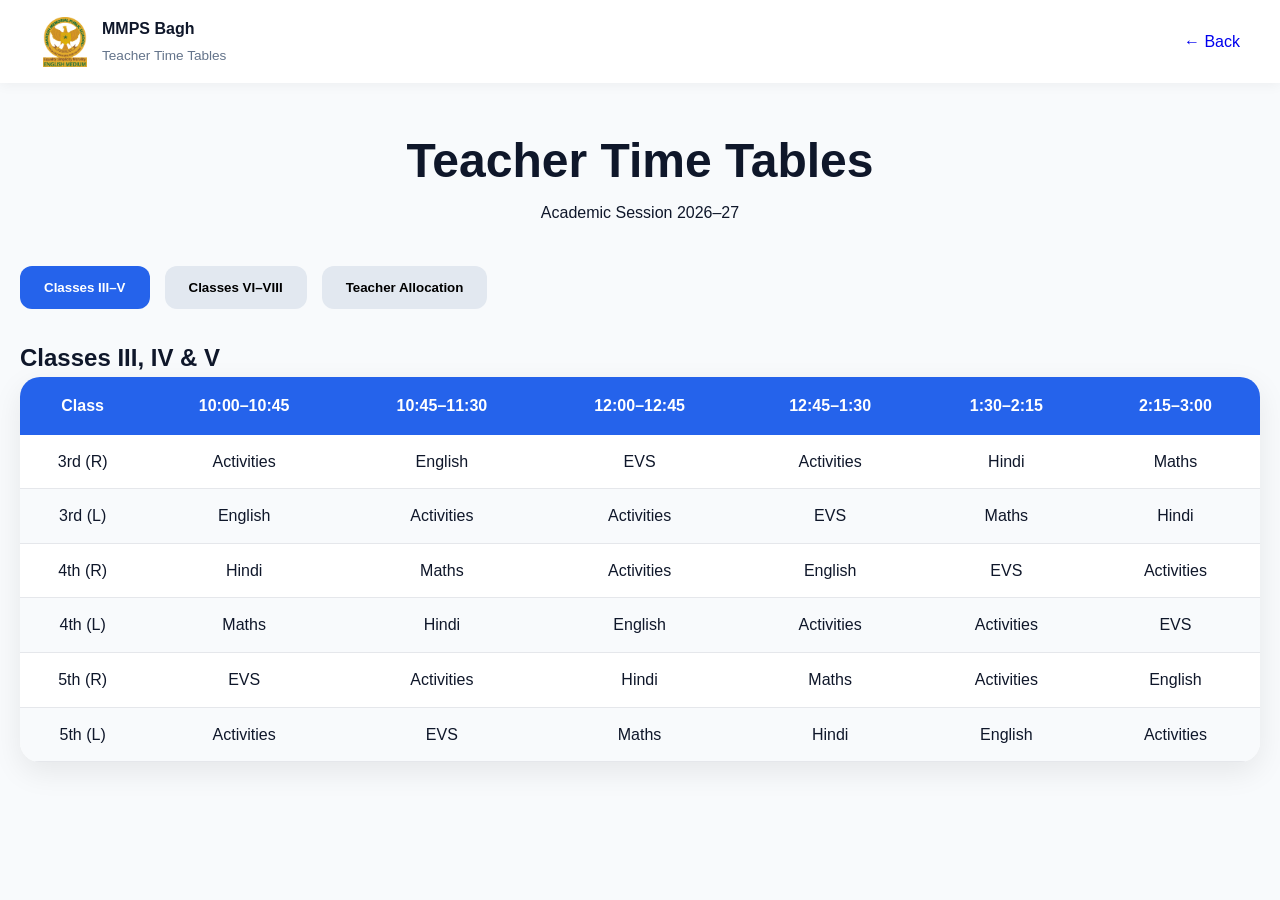
==== pages/teacher-timetable.html @ deb1a6f3 "final mmps portal updated" ====
<!DOCTYPE html>
<html lang="en">

<head>

<meta charset="UTF-8">
<meta name="viewport" content="width=device-width, initial-scale=1.0">

<title>Teacher Time Tables | MMPS</title>

<link rel="stylesheet" href="../assets/css/main.css">
<link rel="stylesheet" href="../assets/css/teacher.css">

</head>

<body>

<nav class="navbar">

    <div class="nav-brand">

        <img
            src="../assets/images/logo.png"
            alt="MMPS Logo"
            class="nav-logo">

        <div>
            <h3>MMPS Bagh</h3>
            <span>Teacher Time Tables</span>
        </div>

    </div>

    <a href="../index.html" class="back-btn">
        ← Back
    </a>

</nav>

<div class="teacher-container">

    <div class="hero-section">

        <h1>Teacher Time Tables</h1>

        <p>
            Academic Session 2026–27
        </p>

    </div>

    <!-- TABS -->

    <div class="tabs">

        <button class="tab-btn active"
            onclick="showTab('class345')">

            Classes III–V

        </button>

        <button class="tab-btn"
            onclick="showTab('class678')">

            Classes VI–VIII

        </button>

        <button class="tab-btn"
            onclick="showTab('allocation')">

            Teacher Allocation

        </button>

    </div>

    <!-- CLASSES 3-5 -->

    <section id="class345"
        class="tab-content active">

        <h2>Classes III, IV & V</h2>

        <div class="table-wrapper">

            <table class="tt-table">

                <thead>

                    <tr>
                        <th>Class</th>
                        <th>10:00–10:45</th>
                        <th>10:45–11:30</th>
                        <th>12:00–12:45</th>
                        <th>12:45–1:30</th>
                        <th>1:30–2:15</th>
                        <th>2:15–3:00</th>
                    </tr>

                </thead>

                <tbody>

                    <tr>
                        <td>3rd (R)</td>
                        <td>Activities</td>
                        <td>English</td>
                        <td>EVS</td>
                        <td>Activities</td>
                        <td>Hindi</td>
                        <td>Maths</td>
                    </tr>

                    <tr>
                        <td>3rd (L)</td>
                        <td>English</td>
                        <td>Activities</td>
                        <td>Activities</td>
                        <td>EVS</td>
                        <td>Maths</td>
                        <td>Hindi</td>
                    </tr>

                    <tr>
                        <td>4th (R)</td>
                        <td>Hindi</td>
                        <td>Maths</td>
                        <td>Activities</td>
                        <td>English</td>
                        <td>EVS</td>
                        <td>Activities</td>
                    </tr>

                    <tr>
                        <td>4th (L)</td>
                        <td>Maths</td>
                        <td>Hindi</td>
                        <td>English</td>
                        <td>Activities</td>
                        <td>Activities</td>
                        <td>EVS</td>
                    </tr>

                    <tr>
                        <td>5th (R)</td>
                        <td>EVS</td>
                        <td>Activities</td>
                        <td>Hindi</td>
                        <td>Maths</td>
                        <td>Activities</td>
                        <td>English</td>
                    </tr>

                    <tr>
                        <td>5th (L)</td>
                        <td>Activities</td>
                        <td>EVS</td>
                        <td>Maths</td>
                        <td>Hindi</td>
                        <td>English</td>
                        <td>Activities</td>
                    </tr>

                </tbody>

            </table>

        </div>

    </section>

    <!-- CLASSES 6-8 -->

    <section id="class678"
        class="tab-content">

        <h2>Classes VI, VII & VIII</h2>

        <div class="table-wrapper">

            <table class="tt-table">

                <thead>

                    <tr>
                        <th>Class</th>
                        <th>10:00–10:45</th>
                        <th>10:45–11:30</th>
                        <th>12:00–12:45</th>
                        <th>12:45–1:30</th>
                        <th>1:30–2:15</th>
                        <th>2:15–3:00</th>
                    </tr>

                </thead>

                <tbody>

                    <tr>
                        <td>VI (R)</td>
                        <td>Hindi / Sanskrit</td>
                        <td>English</td>
                        <td>S.St / G.K.</td>
                        <td>Science</td>
                        <td>Maths</td>
                        <td>Sports</td>
                    </tr>

                    <tr>
                        <td>VI (L)</td>
                        <td>English</td>
                        <td>Hindi / Sanskrit</td>
                        <td>S.St / G.K.</td>
                        <td>Maths</td>
                        <td>Science</td>
                        <td>Computer</td>
                    </tr>

                    <tr>
                        <td>VII (R)</td>
                        <td>Sports</td>
                        <td>S.St / G.K.</td>
                        <td>Science</td>
                        <td>Maths</td>
                        <td>Hindi / Sanskrit</td>
                        <td>English</td>
                    </tr>

                    <tr>
                        <td>VII (L)</td>
                        <td>S.St / G.K.</td>
                        <td>Sports</td>
                        <td>Maths</td>
                        <td>Science</td>
                        <td>English</td>
                        <td>Hindi / Sanskrit</td>
                    </tr>

                    <tr>
                        <td>VIII (R)</td>
                        <td>Science</td>
                        <td>Maths</td>
                        <td>Hindi / Sanskrit</td>
                        <td>English</td>
                        <td>Sports</td>
                        <td>S.St / G.K.</td>
                    </tr>

                    <tr>
                        <td>VIII (L)</td>
                        <td>Maths</td>
                        <td>Science</td>
                        <td>English</td>
                        <td>Hindi / Sanskrit</td>
                        <td>S.St / G.K.</td>
                        <td>Computer</td>
                    </tr>

                </tbody>

            </table>

        </div>

    </section>

    <!-- TEACHER ALLOCATION -->

    <section id="allocation"
        class="tab-content">

        <h2>Teacher Allocation</h2>

        <div class="allocation-grid">

            <div class="allocation-card">
                <h3>Sports</h3>
                <p>Monday & Tuesday</p>
                <strong>Kamlesh Solanki Sir</strong>
            </div>

            <div class="allocation-card">
                <h3>Dance / Music</h3>
                <p>Wednesday</p>
                <strong>Activity Department</strong>
            </div>

            <div class="allocation-card">
                <h3>Computer</h3>
                <p>Thursday, Friday, Saturday</p>
                <strong>Pratik Sir</strong>
            </div>

        </div>

    </section>

</div>

<script src="../assets/js/teacher.js"></script>

</body>
</html>
---- assets/css/main.css ----
:root{
    --primary:#2563eb;
    --primary-dark:#1e40af;
    --success:#16a34a;
    --warning:#f59e0b;
    --danger:#ef4444;
    --purple:#7c3aed;

    --bg:#f8fafc;
    --card:#ffffff;

    --text:#0f172a;
    --muted:#64748b;

    --border:#e2e8f0;

    --shadow:
        0 10px 30px rgba(0,0,0,.06);
}

*{
    margin:0;
    padding:0;
    box-sizing:border-box;
}

html{
    scroll-behavior:smooth;
}

body{
    font-family:'Inter',sans-serif;
    background:var(--bg);
    color:var(--text);
    line-height:1.6;
}

a{
    text-decoration:none;
}

.container{
    max-width:1400px;
    margin:auto;
    padding:40px 24px;
}

.section{
    margin-top:80px;
}

.section-title{
    font-size:2rem;
    font-weight:800;
    margin-bottom:24px;
}

/* NAVBAR */

.navbar{
    background:#fff;
    padding:16px 40px;
    display:flex;
    justify-content:space-between;
    align-items:center;
    position:sticky;
    top:0;
    z-index:999;
    box-shadow:0 2px 12px rgba(0,0,0,.05);
}

.nav-brand{
    display:flex;
    align-items:center;
    gap:14px;
}


.logo-circle{
    width:60px;
    height:60px;
    border-radius:50%;
    background:white;
    display:flex;
    align-items:center;
    justify-content:center;
    overflow:hidden;
    box-shadow:0 8px 20px rgba(0,0,0,.08);
}

.school-logo{
    width:48px;
    height:48px;
    object-fit:contain;
}


.nav-brand h3{
    font-size:1rem;
}

.nav-brand span{
    color:var(--muted);
    font-size:.85rem;
}

.nav-links{
    display:flex;
    gap:24px;
}

.nav-links a{
    color:var(--text);
    font-weight:600;
}

/* HERO */

.hero{
    position:relative;
    overflow:hidden;

    background:
    linear-gradient(
        135deg,
        #1e40af,
        #2563eb,
        #4f46e5
    );

    color:white;

    border-radius:32px;

    padding:80px 60px;
}

.hero::before{
    content:"";
    position:absolute;

    width:500px;
    height:500px;

    border-radius:50%;

    background:rgba(255,255,255,.08);

    top:-250px;
    right:-150px;
}

.hero h1{
    font-size:4rem;
    line-height:1.1;
    margin-bottom:16px;
}

.hero p{
    max-width:700px;
    opacity:.95;
}

.badge{
    display:inline-block;

    padding:10px 18px;

    border-radius:999px;

    background:rgba(255,255,255,.15);

    margin-bottom:20px;

    font-size:.85rem;
    font-weight:700;
}

/* FOOTER */

.footer{
    text-align:center;
    padding:50px 20px;
    color:var(--muted);
}

.footer h3{
    color:var(--text);
    margin-bottom:10px;
}

.footer a{
    color:var(--primary);
    font-weight:600;
}

/* RESPONSIVE */

@media(max-width:900px){

    .hero{
        padding:50px 30px;
    }

    .hero h1{
        font-size:2.4rem;
    }

    .navbar{
        flex-direction:column;
        gap:16px;
    }

    .nav-links{
        flex-wrap:wrap;
        justify-content:center;
    }

}

.teacher-card{
    background:linear-gradient(
        135deg,
        #7c3aed,
        #9333ea
    );
}
---- assets/css/teacher.css ----
.teacher-container{
    max-width:1400px;
    margin:auto;
    padding:40px 20px;
}

.hero-section{
    text-align:center;
    margin-bottom:40px;
}

.hero-section h1{
    font-size:3rem;
}

.tabs{
    display:flex;
    gap:15px;
    flex-wrap:wrap;
    margin-bottom:30px;
}

.tab-btn{
    border:none;
    padding:14px 24px;
    border-radius:12px;
    cursor:pointer;
    background:#e2e8f0;
    font-weight:700;
}

.tab-btn.active{
    background:#2563eb;
    color:white;
}

.tab-content{
    display:none;
}

.tab-content.active{
    display:block;
}

.table-wrapper{
    overflow:auto;
    background:white;
    border-radius:20px;
    box-shadow:0 10px 30px rgba(0,0,0,.08);
}

.tt-table{
    width:100%;
    border-collapse:collapse;
}

.tt-table th{
    background:#2563eb;
    color:white;
    padding:16px;
}

.tt-table td{
    padding:14px;
    border-bottom:1px solid #e5e7eb;
    text-align:center;
}

.tt-table tr:nth-child(even){
    background:#f8fafc;
}

.allocation-grid{
    display:grid;
    grid-template-columns:repeat(auto-fit,minmax(250px,1fr));
    gap:20px;
}

.allocation-card{
    background:white;
    border-radius:20px;
    padding:25px;
    box-shadow:0 10px 25px rgba(0,0,0,.08);
}
.nav-logo{
    width:50px;
    height:50px;
    object-fit:contain;
    flex-shrink:0;
}
.nav-brand{
    display:flex;
    align-items:center;
    gap:12px;
}
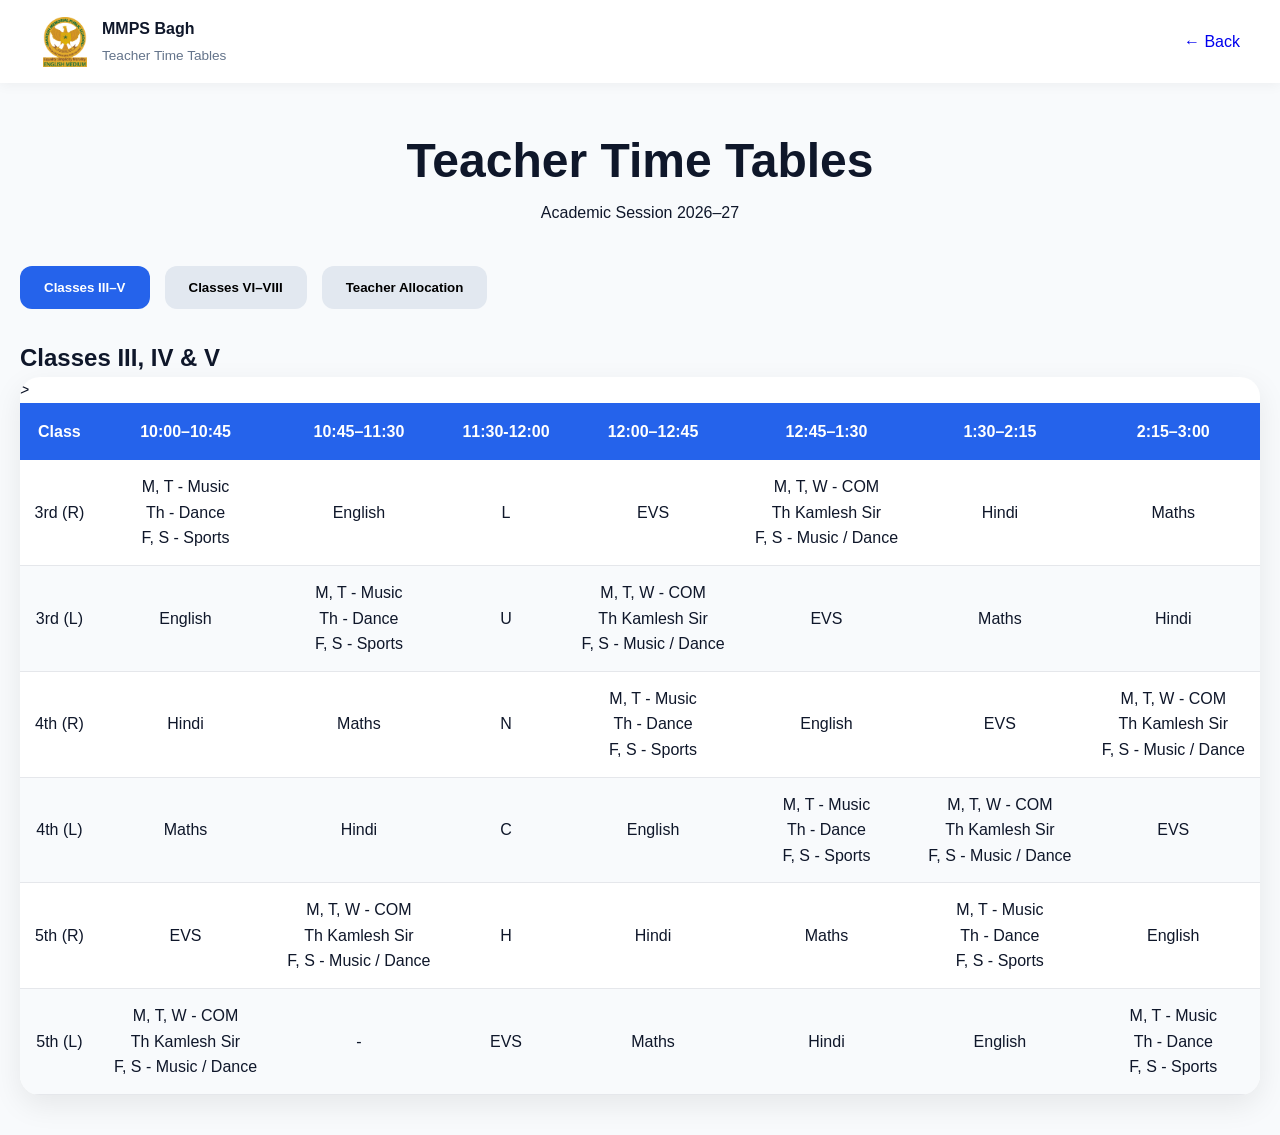
==== commit 437b4565: "time table updated" ====
--- a/pages/teacher-timetable.html
+++ b/pages/teacher-timetable.html
@@ -93,6 +93,7 @@
                         <th>Class</th>
                         <th>10:00–10:45</th>
                         <th>10:45–11:30</th>
+                        <th>11:30-12:00</th>
                         <th>12:00–12:45</th>
                         <th>12:45–1:30</th>
                         <th>1:30–2:15</th>
@@ -105,10 +106,11 @@
 
                     <tr>
                         <td>3rd (R)</td>
-                        <td>Activities</td>
-                        <td>English</td>
-                        <td>EVS</td>
-                        <td>Activities</td>
+                        <td>M, T - Music <br> Th - Dance <br> F, S - Sports</td>
+                        <td>English</td>
+                        <td> L </td>
+                        <td>EVS</td>
+                        <td>M, T, W - COM <br> Th Kamlesh Sir <br> F, S - Music / Dance</td>
                         <td>Hindi</td>
                         <td>Maths</td>
                     </tr>
@@ -116,8 +118,9 @@
                     <tr>
                         <td>3rd (L)</td>
                         <td>English</td>
-                        <td>Activities</td>
-                        <td>Activities</td>
+                        <td>M, T - Music <br> Th - Dance <br> F, S - Sports</td>
+                        <td>U</td>
+                        <td>M, T, W - COM <br> Th Kamlesh Sir <br> F, S - Music / Dance</td>
                         <td>EVS</td>
                         <td>Maths</td>
                         <td>Hindi</td>
@@ -127,40 +130,44 @@
                         <td>4th (R)</td>
                         <td>Hindi</td>
                         <td>Maths</td>
-                        <td>Activities</td>
-                        <td>English</td>
-                        <td>EVS</td>
-                        <td>Activities</td>
+                        <td>N</td>
+                        <td>M, T - Music <br> Th - Dance <br> F, S - Sports</td>
+                        <td>English</td>
+                        <td>EVS</td>
+                        <td>M, T, W - COM <br> Th Kamlesh Sir <br> F, S - Music / Dance</td>
                     </tr>
 
                     <tr>
                         <td>4th (L)</td>
                         <td>Maths</td>
                         <td>Hindi</td>
-                        <td>English</td>
-                        <td>Activities</td>
-                        <td>Activities</td>
+                        <td>C</td>
+                        <td>English</td>
+                        <td>M, T - Music <br> Th - Dance <br> F, S - Sports</td>
+                        <td>M, T, W - COM <br> Th Kamlesh Sir <br> F, S - Music / Dance</td>
                         <td>EVS</td>
                     </tr>
 
                     <tr>
                         <td>5th (R)</td>
                         <td>EVS</td>
-                        <td>Activities</td>
-                        <td>Hindi</td>
-                        <td>Maths</td>
-                        <td>Activities</td>
+                        <td>M, T, W - COM <br> Th Kamlesh Sir <br> F, S - Music / Dance</td>
+                        <td>H</td>
+                        <td>Hindi</td>
+                        <td>Maths</td>
+                        <td>M, T - Music <br> Th - Dance <br> F, S - Sports</td>
                         <td>English</td>
                     </tr>
 
                     <tr>
                         <td>5th (L)</td>
-                        <td>Activities</td>
-                        <td>EVS</td>
-                        <td>Maths</td>
-                        <td>Hindi</td>
-                        <td>English</td>
-                        <td>Activities</td>
+                        <td>M, T, W - COM <br> Th Kamlesh Sir <br> F, S - Music / Dance</td>
+                        <td>-</td>>
+                        <td>EVS</td>
+                        <td>Maths</td>
+                        <td>Hindi</td>
+                        <td>English</td>
+                        <td>M, T - Music <br> Th - Dance <br> F, S - Sports</td>
                     </tr>
 
                 </tbody>
@@ -188,6 +195,8 @@
                         <th>Class</th>
                         <th>10:00–10:45</th>
                         <th>10:45–11:30</th>
+                        <th>11:30–12:00</th>
+
                         <th>12:00–12:45</th>
                         <th>12:45–1:30</th>
                         <th>1:30–2:15</th>
@@ -202,26 +211,32 @@
                         <td>VI (R)</td>
                         <td>Hindi / Sanskrit</td>
                         <td>English</td>
-                        <td>S.St / G.K.</td>
-                        <td>Science</td>
-                        <td>Maths</td>
-                        <td>Sports</td>
+                        <td>L</td>
+                        <td>M,T-Sports <br> W-Dance / Music <br> TH,F,S-Computer</td>
+                        <td>S.St / G.K.</td>
+                        <td>Science</td>
+                        <td>Maths</td>
+                        
                     </tr>
 
                     <tr>
                         <td>VI (L)</td>
                         <td>English</td>
                         <td>Hindi / Sanskrit</td>
-                        <td>S.St / G.K.</td>
-                        <td>Maths</td>
-                        <td>Science</td>
-                        <td>Computer</td>
+                        <td>U</td>
+
+                        <td>S.St / G.K.</td>
+                        <td>M,T-Sports <br> W-Dance / Music <br> TH,F,S-Computer</td>
+                        <td>Maths</td>
+                        <td>Science</td>
+                        
                     </tr>
 
                     <tr>
                         <td>VII (R)</td>
-                        <td>Sports</td>
-                        <td>S.St / G.K.</td>
+                        <td>M,T-Sports <br> W-Dance / Music <br> TH,F,S-Computer</td>
+                        <td>S.St / G.K.</td>
+                        <td>N</td>
                         <td>Science</td>
                         <td>Maths</td>
                         <td>Hindi / Sanskrit</td>
@@ -231,7 +246,8 @@
                     <tr>
                         <td>VII (L)</td>
                         <td>S.St / G.K.</td>
-                        <td>Sports</td>
+                        <td>M,T-Sports <br> W-Dance / Music <br> TH,F,S-Computer</td>
+                        <td>C</td>
                         <td>Maths</td>
                         <td>Science</td>
                         <td>English</td>
@@ -241,10 +257,11 @@
                     <tr>
                         <td>VIII (R)</td>
                         <td>Science</td>
-                        <td>Maths</td>
-                        <td>Hindi / Sanskrit</td>
-                        <td>English</td>
-                        <td>Sports</td>
+                        
+                        <td>Maths</td><td>H</td>
+                        <td>Hindi / Sanskrit</td>
+                        <td>English</td>
+                        <td>M,T-Sports <br> W-Dance / Music <br> TH,F,S-Computer</td>
                         <td>S.St / G.K.</td>
                     </tr>
 
@@ -252,10 +269,11 @@
                         <td>VIII (L)</td>
                         <td>Maths</td>
                         <td>Science</td>
-                        <td>English</td>
-                        <td>Hindi / Sanskrit</td>
-                        <td>S.St / G.K.</td>
-                        <td>Computer</td>
+                        <td>-</td>
+                        <td>English</td>
+                        <td>Hindi / Sanskrit</td>
+                        <td>S.St / G.K.</td>
+                        <td>M,T-Sports <br> W-Dance / Music <br> TH,F,S-Computer</td>
                     </tr>
 
                 </tbody>
